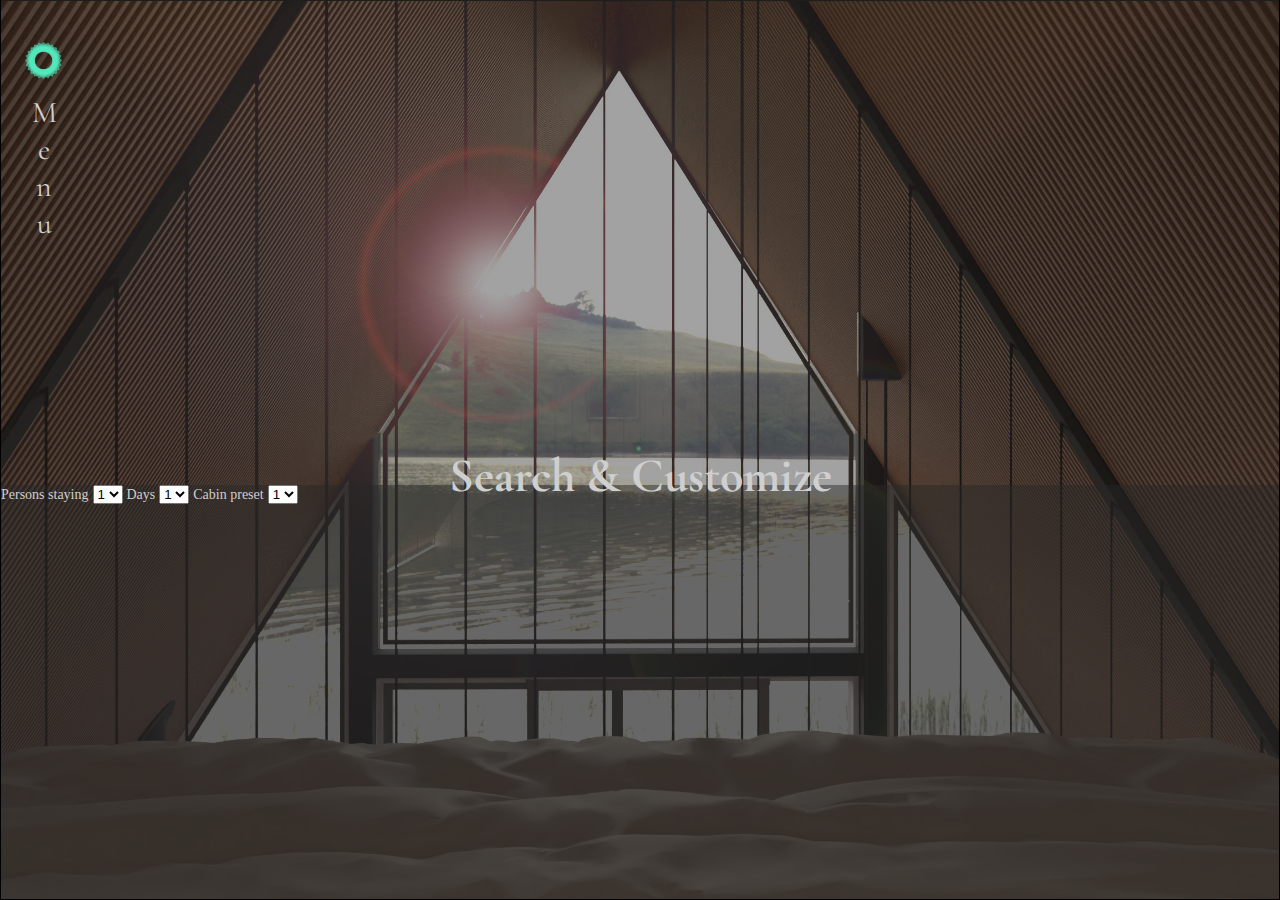
==== booking.html @ 0b2d6fbf "booking started" ====
<!DOCTYPE html>
<html lang="en">

<head>
    <meta charset="UTF-8">
    <meta name="viewport" content="width=device-width, initial-scale=1.0">
    <link rel="stylesheet" href="./css/styles.css">
    <title>Bonzai Cabins</title>
</head>

<body>


    <main class="booking booking__booking booking--background">

        <nav class="main-nav main__nav main--nav">
            <div class="main-nav__logo main-nav--logo"></div>
            <p class="main-nav__text main-nav--text">Menu</p>
        </nav>
        <nav class="main-navbar main__navbar">
            <button class="exitbtn">X</button>
            <ul class="main-navbar__list">
                <li class="navbar-list_item "><a href="./index.html">Home</a></li>
                <li class="navbar-list_item"><a href="./cabins.html">Cabins</a></li>
                <li class="navbar-list_item"><a href="./booking.html" class="navbar--booking">Book</a></li>
            </ul>
        </nav>

        <section class="booking-fill">
            <h2>Search & Customize</h2>
        </section>

        <section class="booking-search">
            <form action="" class="booking-search_form">
                <label for="peoplestaying">Persons staying</label>
                <select name="peoplestaying" class="">
                    <option value="1">1</option>
                    <option value="2">2</option>
                    <option value="3">3</option>
                    <option value="4">4</option>
                    <option value="5">5</option>
                </select>
                <label for="daysstaying">Days</label>
                <select name="daysstaying" class="">
                    <option value="1">1</option>
                    <option value="2">2</option>
                    <option value="3">3</option>
                    <option value="4">4</option>
                    <option value="5">5</option>
                </select>
                <label for="cabinpreset">Cabin preset</label>
                <select name="cabinpreset" class="">
                    <option value="1">1</option>
                    <option value="2">2</option>
                    <option value="3">3</option>
                    <option value="4">4</option>
                    <option value="5">5</option>
                </select>
            </form>


        </section>


    </main>



</body>
<script src="./script/main.js"></script>

</html>
---- css/styles.css ----
@import url('https://fonts.googleapis.com/css2?family=Cormorant+Garamond:wght@500&display=swap');


* {
    margin: 0;
    padding: 0;
    box-sizing: border-box;
}


p{
    font-family: 'Cormorant Garamond', serif;
    font-size: 1.25rem;
    color: rgba(207, 207, 207, 1);
}

h2{
    font-family: 'Cormorant Garamond', serif;
    font-size: 2.25rem;
    color: rgba(207, 207, 207, 1);

}

a{
    font-family: 'Cormorant Garamond', serif;
    font-size: 35px;
    color: rgba(207, 207, 207, 1);
    text-decoration: none;
}

li{
    margin: 15px 0;
}

li:hover{
    cursor: pointer;
}

button:hover{
    cursor: pointer;
}

label{
    color: rgba(207, 207, 207, 1);
    font-size: 0.875rem;
}

body {
    max-width: 1920px;
    height: 100vh;
    border: solid black 1px;
    margin: auto;
}

.main__main {
    width: 100%;
    height: 100%;
    display: grid;
    grid-template-columns: repeat(18, 1fr);
    grid-template-rows: repeat(13, 1fr);
    padding: 0 30px 0 30px;
}

.main--background {
    background-image: url(../assets/landingbackground.jpg);
    background-position: center center;
    background-repeat: no-repeat;
    background-size: cover;
}

.main-nav {
    grid-area: 1/1/5;
    display: flex;
    flex-wrap: wrap;
    justify-content: center;
    padding: 24px;
    z-index: 1;

}

.main-nav__logo {
    background-image: url(../assets/bonz.ai-logo.png);
    width: 100%;
    height: 25%;

}

.main-nav--logo {
    background-size: contain;
    background-repeat: no-repeat;
    background-position: center center;
    transform: translateY(7px);
}


.main-nav--text {
    writing-mode: vertical-lr;
    text-orientation: upright;
    font-size: 30px;
}

.main-nav--text:hover{
    cursor: pointer ;
}
/* NAVBAR AND ANIMATION */
.main-navbar{
    background-color: rgba(54, 54, 54, 0.8) ;
    grid-area: 1/1/5/-1;
    z-index: 1;
    transform: translateY(-100%);
    transition: 600ms;
}

.main-navbar.show{
    transform: translateY(0);
}

.main-nav.hide{
    display: none;
}
/* NAVBAR AND ANIMATION */

/* .main__navbar{
    display: flex;
    flex-direction: column;
    align-items: center;
} */

.exitbtn{
    /* align-self:flex-start; */
    background: none;
    border: none;
    font-size: 1.5rem;
    padding: 0.5rem;
    color: rgba(207, 207, 207, 1);
}

.main-navbar__list{
    text-align: center;
    list-style-type: none;
    width: fit-content;
    margin: auto;


}

.navbar--home{
    font-size: 3.125rem;
    text-decoration: underline;
}

/* #region HOME MAIN */
.main-section {
    grid-area: 3/3/-1/18;
    display: flex;
    flex-wrap: wrap;
}

.main--section{
    background-color: rgba(100, 94, 94, 0.45);
}

.main-section-logo-container{
    width: 100%;
    height: 30%;
    display: flex;
    flex-wrap: wrap;
    justify-content: center;

}

.main-section__logo{
    width: 90%;
    height: 90%;
    transform: translateY(-7.5rem);
}

.main-section-logo--text{
    transform: translate(3.25rem, -9.1875rem);
    font-size: 24px;

}

.main-section-main-container{
    width: 100%;
    height: 70%;
    display: flex;
    gap: 0.5rem;
    padding: 0 66px 25px 66px;
    justify-content: space-between;
}

.main-section__card{
    background-color: rgba(105, 105, 105, 0.6);
    width: 300px;
    height: 50%;
    display: flex;
    justify-content: center;
    flex-wrap: wrap;
    padding: 10px;

}

.main-section-card__image-1{
    background-image: url(../assets/fireplace.jpg);
    background-position: center;
    background-size: cover;
    background-repeat: no-repeat;
    width: 100%;
    height: 55%;
    box-shadow: 4px 4px 4px 0px rgba(0, 0, 0, 0.35);
    transform: translateY(-45px);


}
.main-section-card__image-2{
    background-image:url(../assets/livingroom.jpg);
    background-position: center;
    background-size: cover;
    background-repeat: no-repeat;
    width: 100%;
    height:55%;
    box-shadow: 4px 4px 4px 0px rgba(0, 0, 0, 0.35);
    transform: translateY(-45px);

}
.main-section-card__image-3{
    background-image: url(../assets/bedview.jpg);
    background-position: center;
    background-size: cover;
    background-repeat: no-repeat;
    width: 100%;
    height:55%;
    box-shadow: 4px 4px 4px 0px rgba(0, 0, 0, 0.35);
    transform: translateY(-45px);

}


.main-section__card:nth-of-type(2){
    align-self: flex-end;
}

.main-section-card__text{

    transform: translateY(-30px);
    text-align: center;
    padding: 1px;
}

/* #endregion HOME MAIN */


/* #region CABINS */

.navbar--cabins{
    font-size: 3.125rem;
    text-decoration: underline;
}

.cabin__cabin {
    width: 100%;
    height: 100%;
    display: grid;
    grid-template-columns: repeat(18, 1fr);
    grid-template-rows: repeat(13, 1fr);
    /* padding: 0 30px 0 30px; */
}
.cabin--background {
    background-image: url(../assets/fireplace.jpg);
    background-position: center center;
    background-repeat: no-repeat;
    background-size: cover;
}

.cabin-gallery{
    background-color: rgba(54, 54, 54, 0.85);
    grid-area: 1/1/6/-1;
    display: flex ;
    justify-content: center;
    align-items: center;
    gap: 1rem;
}

.cabin-gallery__image{
    width: 25%;
    height: auto;
}

.gallery__image{
    width: 100%;
    height: 100%;
    object-fit: scale-down;
    box-shadow: 10px 10px 5px 0px rgba(0,0,0,0.75);

}

.cabin-info{
    background-color: rgba(54, 54, 54, 0.8);
    grid-area: 8/1/-1/-1;
    display: flex;
    padding: 1.4375rem;
    justify-content: space-evenly;
}

.cabin-details__text{
    width: 30%;
}

.cabin-info__text{
    width: 50%;
    text-align: center;
    line-height: 3rem;
}

/* #endregion CABINS */


.navbar--booking{
    font-size: 3.125rem;
    text-decoration: underline;
}

.booking__booking {
    width: 100%;
    height: 100%;
    display: grid;
    grid-template-columns: repeat(18, 1fr);
    grid-template-rows: repeat(13, 1fr);
    /* padding: 0 30px 0 30px; */
}

.booking-fill{
    background-color: rgba(37, 37, 37, 0.429);
    grid-area: 1/1/8/-1;
    display: flex ;
    justify-content: center;
    align-items: center;
    gap: 1rem;
}

.booking-fill h2{
    font-size: 3rem;
    align-self: flex-end;
    transform: translateY(1.25rem);
    
}

.booking--background {
    background-image: url(../assets/bedview.jpg);
    background-position: center center;
    background-repeat: no-repeat;
    background-size: cover;
}

.booking-search{
    background-color: rgba(39, 39, 39, 0.7);
    grid-area: 8/1/-1/-1;

}
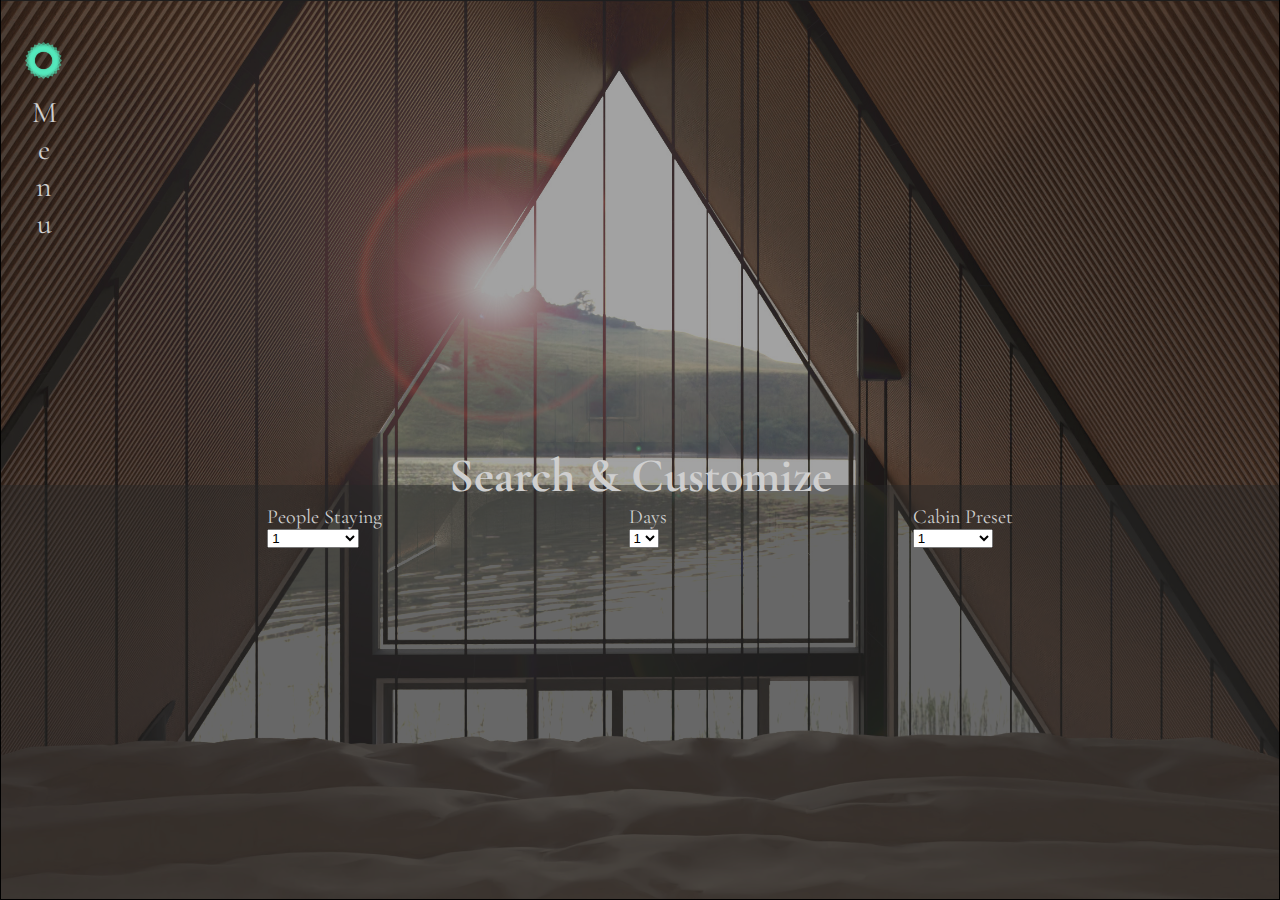
==== commit bd7489dd: "booking" ====
--- a/booking.html
+++ b/booking.html
@@ -31,31 +31,37 @@
         </section>
 
         <section class="booking-search">
-            <form action="" class="booking-search_form">
-                <label for="peoplestaying">Persons staying</label>
-                <select name="peoplestaying" class="">
-                    <option value="1">1</option>
-                    <option value="2">2</option>
-                    <option value="3">3</option>
-                    <option value="4">4</option>
-                    <option value="5">5</option>
-                </select>
-                <label for="daysstaying">Days</label>
-                <select name="daysstaying" class="">
-                    <option value="1">1</option>
-                    <option value="2">2</option>
-                    <option value="3">3</option>
-                    <option value="4">4</option>
-                    <option value="5">5</option>
-                </select>
-                <label for="cabinpreset">Cabin preset</label>
-                <select name="cabinpreset" class="">
-                    <option value="1">1</option>
-                    <option value="2">2</option>
-                    <option value="3">3</option>
-                    <option value="4">4</option>
-                    <option value="5">5</option>
-                </select>
+            <form action="" class="booking-search__form">
+                <div class="booking-box">
+                    <p>People Staying</p>
+                    <select name="peoplestaying" class="booking-search__box">
+                        <option value="1">1</option>
+                        <option value="2">2</option>
+                        <option value="3">3</option>
+                        <option value="4">4</option>
+                        <option value="5">5</option>
+                    </select>
+                </div>
+                <div class="booking-box">
+                    <p>Days</p>
+                    <select name="daysstaying" class="booking-search__box">
+                        <option value="1">1</option>
+                        <option value="2">2</option>
+                        <option value="3">3</option>
+                        <option value="4">4</option>
+                        <option value="5">5</option>
+                    </select>
+                </div>
+                <div class="booking-box">
+                    <p>Cabin Preset</p>
+                    <select name="cabinpreset" class="booking-search__box">
+                        <option value="1">1</option>
+                        <option value="2">2</option>
+                        <option value="3">3</option>
+                        <option value="4">4</option>
+                        <option value="5">5</option>
+                    </select>
+                </div>
             </form>
 
 
--- a/css/styles.css
+++ b/css/styles.css
@@ -58,7 +58,7 @@
     display: grid;
     grid-template-columns: repeat(18, 1fr);
     grid-template-rows: repeat(13, 1fr);
-    padding: 0 30px 0 30px;
+    /* padding: 0 30px 0 30px; */
 }
 
 .main--background {
@@ -186,14 +186,14 @@
     height: 70%;
     display: flex;
     gap: 0.5rem;
-    padding: 0 66px 25px 66px;
+    padding: 10px;
     justify-content: space-between;
 }
 
 .main-section__card{
     background-color: rgba(105, 105, 105, 0.6);
-    width: 300px;
-    height: 50%;
+    width: 50%;
+    height: 20rem;
     display: flex;
     justify-content: center;
     flex-wrap: wrap;
@@ -201,45 +201,29 @@
 
 }
 
+.main-section-card-image{
+    background-position: center;
+    background-size: cover;
+    background-repeat: no-repeat;
+    width: 100%;
+    height: 12.5rem;
+    box-shadow: 4px 4px 4px 0px rgba(0, 0, 0, 0.35);
+    transform: translateY(-45px);
+
+}
+
 .main-section-card__image-1{
     background-image: url(../assets/fireplace.jpg);
-    background-position: center;
-    background-size: cover;
-    background-repeat: no-repeat;
-    width: 100%;
-    height: 55%;
-    box-shadow: 4px 4px 4px 0px rgba(0, 0, 0, 0.35);
-    transform: translateY(-45px);
-
-
 }
 .main-section-card__image-2{
     background-image:url(../assets/livingroom.jpg);
-    background-position: center;
-    background-size: cover;
-    background-repeat: no-repeat;
-    width: 100%;
-    height:55%;
-    box-shadow: 4px 4px 4px 0px rgba(0, 0, 0, 0.35);
-    transform: translateY(-45px);
 
 }
 .main-section-card__image-3{
     background-image: url(../assets/bedview.jpg);
-    background-position: center;
-    background-size: cover;
-    background-repeat: no-repeat;
-    width: 100%;
-    height:55%;
-    box-shadow: 4px 4px 4px 0px rgba(0, 0, 0, 0.35);
-    transform: translateY(-45px);
-
-}
-
-
-.main-section__card:nth-of-type(2){
-    align-self: flex-end;
-}
+}
+
+
 
 .main-section-card__text{
 
@@ -356,6 +340,20 @@
 .booking-search{
     background-color: rgba(39, 39, 39, 0.7);
     grid-area: 8/1/-1/-1;
-
-}
-
+    padding: 20px;
+    display: flex;
+    justify-content: center;
+    
+}
+
+.booking-search__form{
+    display: flex;
+    justify-content: space-evenly;
+    width: 100%;
+}
+
+.booking-search__box{
+    width: 80%;
+    
+}
+
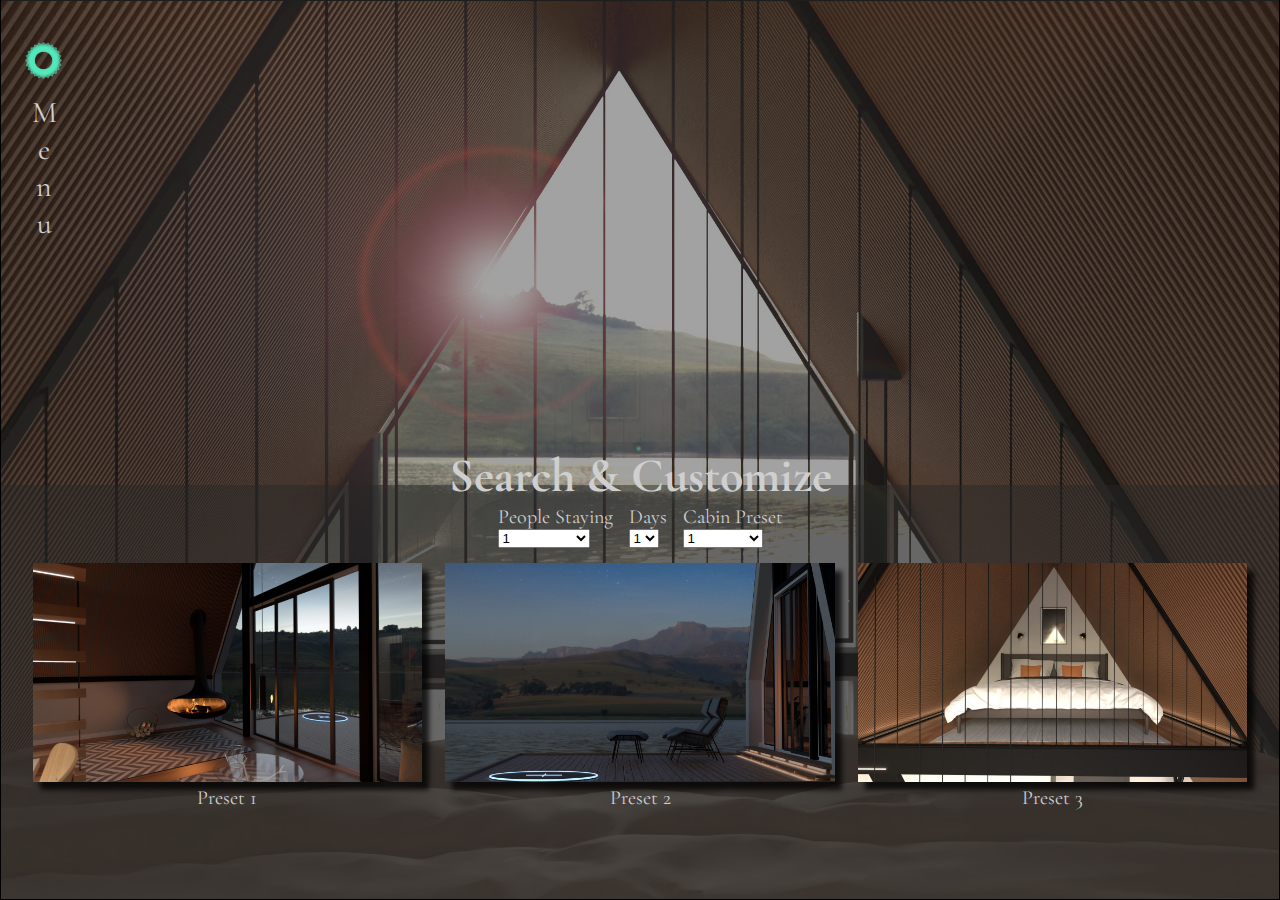
==== commit 4a604e4f: "added "search resaults"" ====
--- a/booking.html
+++ b/booking.html
@@ -63,6 +63,20 @@
                     </select>
                 </div>
             </form>
+            <section class="booking-search-resault">
+                <figure class="booking-search-resault__card">
+                    <img src="./assets/fireplace.jpg" alt="" class="booking-search-resault__image">
+                    <p class="resault-card__text">Preset 1</p>
+                </figure>
+                <figure class="booking-search-resault__card">
+                    <img src="./assets/landingbackground.jpg" alt="" class="booking-search-resault__image">
+                    <p class="resault-card__text">Preset 2</p>
+                </figure>
+                <figure class="booking-search-resault__card">
+                    <img src="./assets/bedroomdark.jpg" alt="" class="booking-search-resault__image">
+                    <p class="resault-card__text">Preset 3</p>
+                </figure>
+            </section>
 
 
         </section>
--- a/css/styles.css
+++ b/css/styles.css
@@ -7,7 +7,7 @@
     box-sizing: border-box;
 }
 
-
+/* #region GLOBAL */
 p{
     font-family: 'Cormorant Garamond', serif;
     font-size: 1.25rem;
@@ -18,7 +18,6 @@
     font-family: 'Cormorant Garamond', serif;
     font-size: 2.25rem;
     color: rgba(207, 207, 207, 1);
-
 }
 
 a{
@@ -52,21 +51,7 @@
     margin: auto;
 }
 
-.main__main {
-    width: 100%;
-    height: 100%;
-    display: grid;
-    grid-template-columns: repeat(18, 1fr);
-    grid-template-rows: repeat(13, 1fr);
-    /* padding: 0 30px 0 30px; */
-}
-
-.main--background {
-    background-image: url(../assets/landingbackground.jpg);
-    background-position: center center;
-    background-repeat: no-repeat;
-    background-size: cover;
-}
+
 
 .main-nav {
     grid-area: 1/1/5;
@@ -75,14 +60,12 @@
     justify-content: center;
     padding: 24px;
     z-index: 1;
-
 }
 
 .main-nav__logo {
     background-image: url(../assets/bonz.ai-logo.png);
     width: 100%;
     height: 25%;
-
 }
 
 .main-nav--logo {
@@ -140,8 +123,6 @@
     list-style-type: none;
     width: fit-content;
     margin: auto;
-
-
 }
 
 .navbar--home{
@@ -149,100 +130,17 @@
     text-decoration: underline;
 }
 
-/* #region HOME MAIN */
-.main-section {
-    grid-area: 3/3/-1/18;
-    display: flex;
-    flex-wrap: wrap;
-}
-
-.main--section{
-    background-color: rgba(100, 94, 94, 0.45);
-}
-
-.main-section-logo-container{
-    width: 100%;
-    height: 30%;
-    display: flex;
-    flex-wrap: wrap;
-    justify-content: center;
-
-}
-
-.main-section__logo{
-    width: 90%;
-    height: 90%;
-    transform: translateY(-7.5rem);
-}
-
-.main-section-logo--text{
-    transform: translate(3.25rem, -9.1875rem);
-    font-size: 24px;
-
-}
-
-.main-section-main-container{
-    width: 100%;
-    height: 70%;
-    display: flex;
-    gap: 0.5rem;
-    padding: 10px;
-    justify-content: space-between;
-}
-
-.main-section__card{
-    background-color: rgba(105, 105, 105, 0.6);
-    width: 50%;
-    height: 20rem;
-    display: flex;
-    justify-content: center;
-    flex-wrap: wrap;
-    padding: 10px;
-
-}
-
-.main-section-card-image{
-    background-position: center;
+.main,
+.cabin,
+.booking{
+    background-position: center center;
+    background-repeat: no-repeat;
     background-size: cover;
-    background-repeat: no-repeat;
-    width: 100%;
-    height: 12.5rem;
-    box-shadow: 4px 4px 4px 0px rgba(0, 0, 0, 0.35);
-    transform: translateY(-45px);
-
-}
-
-.main-section-card__image-1{
-    background-image: url(../assets/fireplace.jpg);
-}
-.main-section-card__image-2{
-    background-image:url(../assets/livingroom.jpg);
-
-}
-.main-section-card__image-3{
-    background-image: url(../assets/bedview.jpg);
-}
-
-
-
-.main-section-card__text{
-
-    transform: translateY(-30px);
-    text-align: center;
-    padding: 1px;
-}
-
-/* #endregion HOME MAIN */
-
-
-/* #region CABINS */
-
-.navbar--cabins{
-    font-size: 3.125rem;
-    text-decoration: underline;
-}
-
-.cabin__cabin {
+}
+
+.main__main,
+.booking__booking,
+.cabin__cabin{
     width: 100%;
     height: 100%;
     display: grid;
@@ -250,11 +148,107 @@
     grid-template-rows: repeat(13, 1fr);
     /* padding: 0 30px 0 30px; */
 }
+
+/* #endregion GLOBAL */
+
+/* #region HOME MAIN */
+.main-section {
+    grid-area: 3/3/-1/18;
+    display: flex;
+    flex-wrap: wrap;
+}
+
+.main--section{
+    background-color: rgba(100, 94, 94, 0.45);
+}
+
+.main--background {
+    background-image: url(../assets/landingbackground.jpg);
+}
+
+.main-section-logo-container{
+    width: 100%;
+    height: 30%;
+    display: flex;
+    flex-wrap: wrap;
+    justify-content: center;
+
+}
+
+.main-section__logo{
+    width: 90%;
+    height: 90%;
+    transform: translateY(-7.5rem);
+}
+
+.main-section-logo--text{
+    transform: translate(3.25rem, -9.1875rem);
+    font-size: 24px;
+
+}
+
+.main-section-main-container{
+    width: 100%;
+    height: 70%;
+    display: flex;
+    gap: 0.5rem;
+    padding: 10px;
+    justify-content: space-between;
+}
+
+.main-section__card{
+    background-color: rgba(105, 105, 105, 0.6);
+    width: 50%;
+    height: 20rem;
+    display: flex;
+    justify-content: center;
+    flex-wrap: wrap;
+    padding: 10px;
+
+}
+
+.main-section-card-image{
+    background-position: center;
+    background-size: cover;
+    background-repeat: no-repeat;
+    width: 100%;
+    height: 12.5rem;
+    box-shadow: 4px 4px 4px 0px rgba(0, 0, 0, 0.35);
+    transform: translateY(-45px);
+
+}
+
+.main-section-card__image-1{
+    background-image: url(../assets/fireplace.jpg);
+}
+.main-section-card__image-2{
+    background-image:url(../assets/livingroom.jpg);
+
+}
+.main-section-card__image-3{
+    background-image: url(../assets/bedview.jpg);
+}
+
+.main-section-card__text{
+
+    transform: translateY(-30px);
+    text-align: center;
+    padding: 1px;
+}
+
+/* #endregion HOME MAIN */
+
+
+/* #region CABINS */
+
+.navbar--cabins{
+    font-size: 3.125rem;
+    text-decoration: underline;
+}
+
 .cabin--background {
     background-image: url(../assets/fireplace.jpg);
-    background-position: center center;
-    background-repeat: no-repeat;
-    background-size: cover;
+
 }
 
 .cabin-gallery{
@@ -300,18 +294,10 @@
 /* #endregion CABINS */
 
 
+/* #region BOOKING */
 .navbar--booking{
     font-size: 3.125rem;
     text-decoration: underline;
-}
-
-.booking__booking {
-    width: 100%;
-    height: 100%;
-    display: grid;
-    grid-template-columns: repeat(18, 1fr);
-    grid-template-rows: repeat(13, 1fr);
-    /* padding: 0 30px 0 30px; */
 }
 
 .booking-fill{
@@ -332,9 +318,7 @@
 
 .booking--background {
     background-image: url(../assets/bedview.jpg);
-    background-position: center center;
-    background-repeat: no-repeat;
-    background-size: cover;
+
 }
 
 .booking-search{
@@ -343,13 +327,16 @@
     padding: 20px;
     display: flex;
     justify-content: center;
+    flex-wrap: wrap;
     
 }
 
 .booking-search__form{
     display: flex;
-    justify-content: space-evenly;
-    width: 100%;
+    gap: 1rem;
+    justify-content: center;
+    height: 5%;
+    
 }
 
 .booking-search__box{
@@ -357,3 +344,139 @@
     
 }
 
+.booking-search-resault{
+    /* background-color: rgb(193, 250, 231); */
+    width: 100%;
+    height: 80%;
+    display: flex;
+    
+}
+
+.booking-search-resault__card{
+    /* background-color: rgb(208, 176, 238); */
+    padding: 0.725rem;
+    
+    
+}
+
+.booking-search-resault__image{
+   width: 100%;
+   box-shadow: 7px 8px 5px 0px rgba(0,0,0,0.75);
+ 
+}
+
+.resault-card__text{
+    text-align: center;
+}
+/* #endregion BOOKING */
+
+
+/* #region MEDIA QUERY */
+@media only screen and (max-width: 600px){
+
+    li{
+        margin: 2px 0;
+    }
+.main-nav{
+    background-color: rgba(95, 95, 95, 0.678);
+    grid-area: 1/1/2/-1;
+    display: flex;
+    flex-direction: row;
+    justify-content: center;
+    align-items: center;
+}
+    
+    .main-nav__logo {
+        width: 15%;
+        height: 4rem;
+    }
+     
+    .main-nav--text {
+        writing-mode: horizontal-tb;
+        font-size: 44px;
+        transform: translateY(0.4375rem);
+    }
+
+    .main--background {
+        background-image: url(../assets/landingbackground.jpg);
+        background-position: top;
+        background-repeat: no-repeat;
+        background-size: contain;
+    }
+
+    .main-section {
+        grid-area: 3/1/-1/-1;
+        /* background-color: rgb(48, 48, 47); */
+        margin-top: 20px;
+
+    }
+
+    .main-section-logo-container{
+        width: 100%;
+        height: 20%;
+        display: flex;
+        flex-direction: column;
+        justify-content: center;
+        align-items: center;
+    }
+    
+    .main-section__logo{
+        width: 50%;
+        height: 50%;
+        transform: translateY(0);
+        
+    }
+    
+    .main-section-logo--text{
+        transform: translate(0);
+        font-size: 24px;
+    
+    }
+
+    .main-section-main-container{
+        width: 100%;
+        height: 70%;
+        display: flex;
+        gap: 0.5rem;
+        padding: 10px;
+        flex-direction: column;
+        align-items: center;
+        overflow: auto;
+       
+    }
+
+    .main--section{
+        background-color: rgba(49, 49, 49, 0.829);
+    }
+    
+    .main-section__card{
+        background-color: rgba(105, 105, 105, 0.6);
+        width: 100%;
+        height: fit-content;
+        display: flex;
+        justify-content: center;
+        flex-wrap: wrap;
+        padding: 10px;
+    
+    }
+    
+    .main-section-card-image{
+        background-position: center;
+        background-size: cover;
+        background-repeat: no-repeat;
+        width: 100%;
+        height: 12.5rem;
+        box-shadow: 4px 4px 4px 0px rgba(0, 0, 0, 0.35);
+        transform: translateY(0);
+    
+    }
+    .main-section-card__text{
+
+        transform: translateY(0);
+        text-align: center;
+        padding: 1px;
+    }
+
+}
+
+/* #endregion MEDIA QUERY */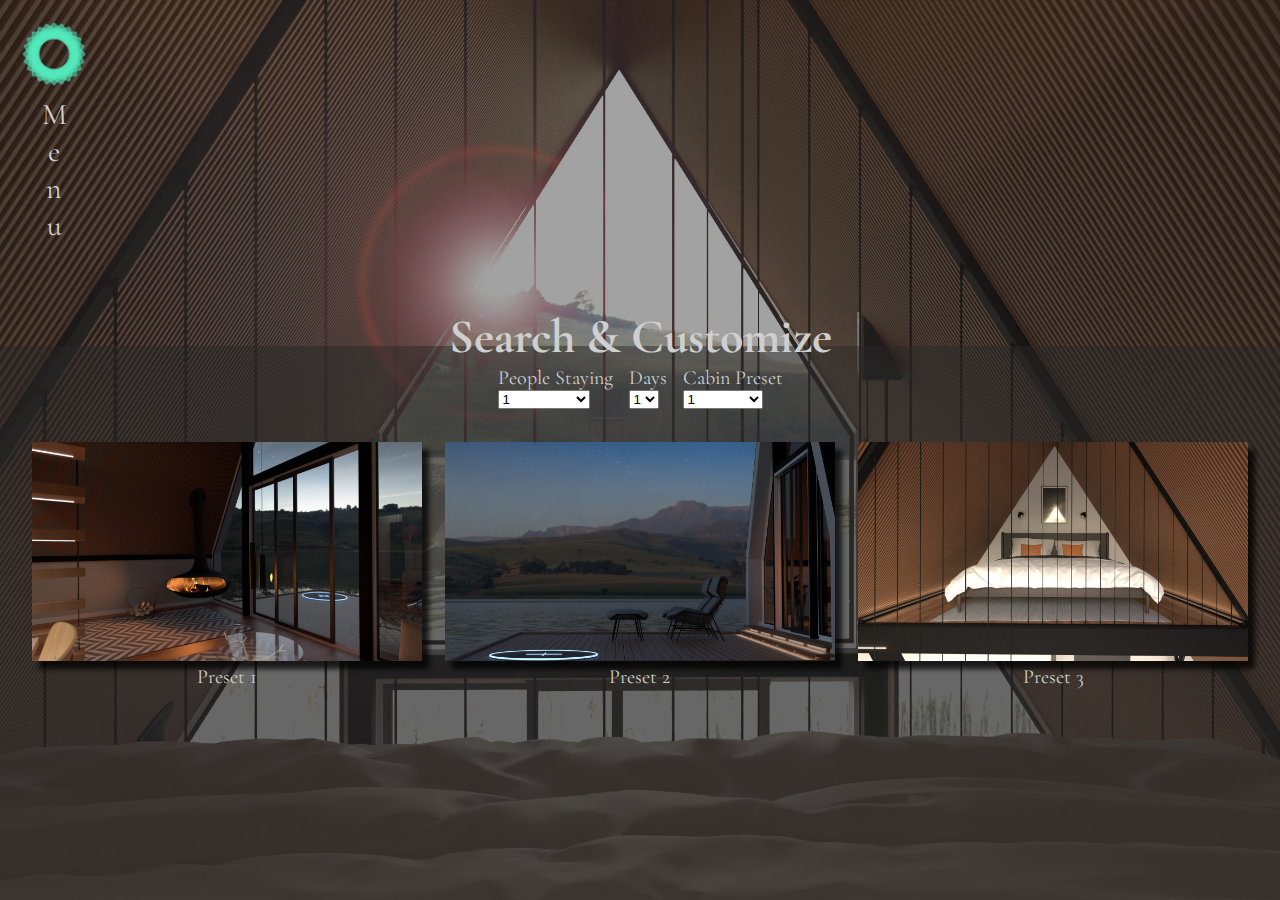
==== commit e57530b8: "media query for W360px" ====
--- a/booking.html
+++ b/booking.html
@@ -12,6 +12,10 @@
 
 
     <main class="booking booking__booking booking--background">
+        <figure class="main-section-logo-container logo-outside">
+            <img src="./assets/bonz.ai-logo-color-landscape - org.png" class="main-section__logo" alt="">
+            <p class="main-section-logo--text">Simple Living Powered By AI</p>
+        </figure>
 
         <nav class="main-nav main__nav main--nav">
             <div class="main-nav__logo main-nav--logo"></div>
@@ -63,18 +67,18 @@
                     </select>
                 </div>
             </form>
-            <section class="booking-search-resault">
-                <figure class="booking-search-resault__card">
-                    <img src="./assets/fireplace.jpg" alt="" class="booking-search-resault__image">
-                    <p class="resault-card__text">Preset 1</p>
+            <section class="booking-search-result">
+                <figure class="booking-search-result__card">
+                    <img src="./assets/fireplace.jpg" alt="" class="booking-search-result__image">
+                    <p class="result-card__text">Preset 1</p>
                 </figure>
-                <figure class="booking-search-resault__card">
-                    <img src="./assets/landingbackground.jpg" alt="" class="booking-search-resault__image">
-                    <p class="resault-card__text">Preset 2</p>
+                <figure class="booking-search-result__card">
+                    <img src="./assets/landingbackground.jpg" alt="" class="booking-search-result__image">
+                    <p class="result-card__text">Preset 2</p>
                 </figure>
-                <figure class="booking-search-resault__card">
-                    <img src="./assets/bedroomdark.jpg" alt="" class="booking-search-resault__image">
-                    <p class="resault-card__text">Preset 3</p>
+                <figure class="booking-search-result__card">
+                    <img src="./assets/bedroomdark.jpg" alt="" class="booking-search-result__image">
+                    <p class="result-card__text">Preset 3</p>
                 </figure>
             </section>
 
--- a/css/styles.css
+++ b/css/styles.css
@@ -8,38 +8,38 @@
 }
 
 /* #region GLOBAL */
-p{
+p {
     font-family: 'Cormorant Garamond', serif;
     font-size: 1.25rem;
     color: rgba(207, 207, 207, 1);
 }
 
-h2{
+h2 {
     font-family: 'Cormorant Garamond', serif;
     font-size: 2.25rem;
     color: rgba(207, 207, 207, 1);
 }
 
-a{
+a {
     font-family: 'Cormorant Garamond', serif;
     font-size: 35px;
     color: rgba(207, 207, 207, 1);
     text-decoration: none;
 }
 
-li{
+li {
     margin: 15px 0;
 }
 
-li:hover{
+li:hover {
     cursor: pointer;
 }
 
-button:hover{
+button:hover {
     cursor: pointer;
 }
 
-label{
+label {
     color: rgba(207, 207, 207, 1);
     font-size: 0.875rem;
 }
@@ -47,10 +47,19 @@
 body {
     max-width: 1920px;
     height: 100vh;
-    border: solid black 1px;
     margin: auto;
 }
 
+.main__main,
+.booking__booking,
+.cabin__cabin {
+    width: 100%;
+    height: 100%;
+    display: grid;
+    grid-template-columns: repeat(18, 1fr);
+    grid-template-rows: repeat(13, 1fr);
+    /* padding: 0 30px 0 30px; */
+}
 
 
 .main-nav {
@@ -58,23 +67,36 @@
     display: flex;
     flex-wrap: wrap;
     justify-content: center;
-    padding: 24px;
+    padding: 1.4rem;
+    line-height: 0.3125rem;
     z-index: 1;
+}
+
+.main,
+.cabin,
+.booking {
+    width: 100vw;
+    height: 100vh;
+    background-position: center center;
+    background-repeat: no-repeat;
+    background-size: cover;
+}
+
+.logo-outside{
+    visibility: hidden;
 }
 
 .main-nav__logo {
     background-image: url(../assets/bonz.ai-logo.png);
-    width: 100%;
-    height: 25%;
+    width: 4rem;
+    height: 4rem;
 }
 
 .main-nav--logo {
     background-size: contain;
     background-repeat: no-repeat;
     background-position: center center;
-    transform: translateY(7px);
-}
-
+}
 
 .main-nav--text {
     writing-mode: vertical-lr;
@@ -82,34 +104,32 @@
     font-size: 30px;
 }
 
-.main-nav--text:hover{
-    cursor: pointer ;
-}
+.main-nav--text:hover {
+    cursor: pointer;
+}
+
 /* NAVBAR AND ANIMATION */
-.main-navbar{
-    background-color: rgba(54, 54, 54, 0.8) ;
-    grid-area: 1/1/5/-1;
+.main-navbar {
+    background-color: rgba(54, 54, 54, 0.8);
+    grid-area: 1/1/6/-1;
     z-index: 1;
     transform: translateY(-100%);
     transition: 600ms;
-}
-
-.main-navbar.show{
+    
+}
+
+.main-navbar.show {
     transform: translateY(0);
 }
 
-.main-nav.hide{
+.main-nav.hide {
     display: none;
 }
+
 /* NAVBAR AND ANIMATION */
 
-/* .main__navbar{
-    display: flex;
-    flex-direction: column;
-    align-items: center;
-} */
-
-.exitbtn{
+
+.exitbtn {
     /* align-self:flex-start; */
     background: none;
     border: none;
@@ -118,47 +138,34 @@
     color: rgba(207, 207, 207, 1);
 }
 
-.main-navbar__list{
+.main-navbar__list {
     text-align: center;
     list-style-type: none;
     width: fit-content;
     margin: auto;
 }
 
-.navbar--home{
+.navbar--home {
     font-size: 3.125rem;
     text-decoration: underline;
 }
 
-.main,
-.cabin,
-.booking{
-    background-position: center center;
-    background-repeat: no-repeat;
-    background-size: cover;
-}
-
-.main__main,
-.booking__booking,
-.cabin__cabin{
-    width: 100%;
-    height: 100%;
-    display: grid;
-    grid-template-columns: repeat(18, 1fr);
-    grid-template-rows: repeat(13, 1fr);
-    /* padding: 0 30px 0 30px; */
-}
+
+
+
 
 /* #endregion GLOBAL */
 
 /* #region HOME MAIN */
 .main-section {
     grid-area: 3/3/-1/18;
-    display: flex;
-    flex-wrap: wrap;
-}
-
-.main--section{
+    display: grid;
+    grid-template-columns: repeat(10, 1fr);
+    grid-template-rows: repeat(10, 1fr);
+    
+}
+
+.main--section {
     background-color: rgba(100, 94, 94, 0.45);
 }
 
@@ -166,74 +173,76 @@
     background-image: url(../assets/landingbackground.jpg);
 }
 
-.main-section-logo-container{
-    width: 100%;
-    height: 30%;
-    display: flex;
-    flex-wrap: wrap;
-    justify-content: center;
-
-}
-
-.main-section__logo{
-    width: 90%;
-    height: 90%;
-    transform: translateY(-7.5rem);
-}
-
-.main-section-logo--text{
-    transform: translate(3.25rem, -9.1875rem);
-    font-size: 24px;
-
-}
-
-.main-section-main-container{
-    width: 100%;
-    height: 70%;
-    display: flex;
-    gap: 0.5rem;
-    padding: 10px;
-    justify-content: space-between;
-}
-
-.main-section__card{
-    background-color: rgba(105, 105, 105, 0.6);
-    width: 50%;
-    height: 20rem;
-    display: flex;
-    justify-content: center;
-    flex-wrap: wrap;
-    padding: 10px;
-
-}
-
-.main-section-card-image{
-    background-position: center;
-    background-size: cover;
-    background-repeat: no-repeat;
-    width: 100%;
-    height: 12.5rem;
-    box-shadow: 4px 4px 4px 0px rgba(0, 0, 0, 0.35);
-    transform: translateY(-45px);
-
-}
-
-.main-section-card__image-1{
-    background-image: url(../assets/fireplace.jpg);
-}
-.main-section-card__image-2{
-    background-image:url(../assets/livingroom.jpg);
-
-}
-.main-section-card__image-3{
-    background-image: url(../assets/bedview.jpg);
+.main-section-logo-container {
+    /* background-color: rgb(114, 73, 120); */
+    grid-area: 1/1/3/-1;
+    display: flex;
+    flex-wrap: wrap;
+    align-items: center;
+    justify-content: center;
+}
+
+.main-section__logo {
+    width: 100%;
+    height: 80%;
+   object-fit: scale-down;
+   aspect-ratio: 1;
+   
+}
+
+.main-section-logo--text {
+    font-size: 1.875rem;
+    text-align: center;
+
+}
+
+.main-section-main-container {
+    /* background-color: rgb(204, 159, 247); */
+    grid-area: 3/1/-1/-1;
+    display: flex;
+    flex-wrap: wrap;
+    justify-content: center;
+    align-items: center;
+    overflow: auto;
+}
+
+
+.main-section__card {
+    flex: 0 0 400px;
+    /* background-color: rgb(208, 176, 238); */
+    padding: 0.725rem;
+    display: flex;
+    justify-content: center;
+    flex-wrap: wrap;
+    gap: 0.9375rem;
+}
+
+
+
+.main-section__image {
+    width: 100%;
+    height: auto;
+    box-shadow: 7px 8px 5px 0px rgba(0, 0, 0, 0.75);
+
 }
 
 .main-section-card__text{
-
-    transform: translateY(-30px);
     text-align: center;
-    padding: 1px;
+    padding: 5px;
+}
+
+.fa-solid{
+    font-size: 4.25rem;
+    color: rgba(207, 207, 207, 0.8);
+}
+
+.main-section__icon {
+    flex: 0 0 400px;
+    /* background-color: rgb(208, 176, 238); */
+    padding: 0.725rem;
+    display: flex;
+    justify-content: center;
+    flex-wrap: wrap;
 }
 
 /* #endregion HOME MAIN */
@@ -241,7 +250,7 @@
 
 /* #region CABINS */
 
-.navbar--cabins{
+.navbar--cabins {
     font-size: 3.125rem;
     text-decoration: underline;
 }
@@ -251,41 +260,46 @@
 
 }
 
-.cabin-gallery{
+.cabin-gallery {
     background-color: rgba(54, 54, 54, 0.85);
-    grid-area: 1/1/6/-1;
-    display: flex ;
+    grid-area: 1/1/7/-1;
+    display: flex;
     justify-content: center;
     align-items: center;
+    flex-wrap: wrap;
     gap: 1rem;
-}
-
-.cabin-gallery__image{
+    padding: 58px;
+    overflow: auto;
+}
+
+.cabin-gallery__image {
+    flex: 0.3 0 250px;
     width: 25%;
     height: auto;
 }
 
-.gallery__image{
-    width: 100%;
-    height: 100%;
+.gallery__image {
+    width: 100%;
+    height: auto;
     object-fit: scale-down;
-    box-shadow: 10px 10px 5px 0px rgba(0,0,0,0.75);
-
-}
-
-.cabin-info{
+    box-shadow: 10px 10px 5px 0px rgba(0, 0, 0, 0.75);
+
+}
+
+.cabin-info {
     background-color: rgba(54, 54, 54, 0.8);
     grid-area: 8/1/-1/-1;
     display: flex;
     padding: 1.4375rem;
     justify-content: space-evenly;
-}
-
-.cabin-details__text{
+    overflow: auto;
+}
+
+.cabin-details__text {
     width: 30%;
 }
 
-.cabin-info__text{
+.cabin-info__text {
     width: 50%;
     text-align: center;
     line-height: 3rem;
@@ -295,25 +309,25 @@
 
 
 /* #region BOOKING */
-.navbar--booking{
+.navbar--booking {
     font-size: 3.125rem;
     text-decoration: underline;
 }
 
-.booking-fill{
+.booking-fill {
     background-color: rgba(37, 37, 37, 0.429);
-    grid-area: 1/1/8/-1;
-    display: flex ;
+    grid-area: 1/1/6/-1;
+    display: flex;
     justify-content: center;
     align-items: center;
     gap: 1rem;
 }
 
-.booking-fill h2{
+.booking-fill h2 {
     font-size: 3rem;
     align-self: flex-end;
     transform: translateY(1.25rem);
-    
+
 }
 
 .booking--background {
@@ -321,161 +335,120 @@
 
 }
 
-.booking-search{
+.booking-search {
     background-color: rgba(39, 39, 39, 0.7);
-    grid-area: 8/1/-1/-1;
+    grid-area: 6/1/-1/-1;
     padding: 20px;
     display: flex;
     justify-content: center;
     flex-wrap: wrap;
-    
-}
-
-.booking-search__form{
+
+}
+
+.booking-search__form {
     display: flex;
     gap: 1rem;
     justify-content: center;
     height: 5%;
-    
-}
-
-.booking-search__box{
+
+}
+
+.booking-search__box {
     width: 80%;
-    
-}
-
-.booking-search-resault{
+
+}
+
+.booking-search-result {
     /* background-color: rgb(193, 250, 231); */
     width: 100%;
     height: 80%;
     display: flex;
-    
-}
-
-.booking-search-resault__card{
+    flex-wrap: wrap;
+    justify-content: center;
+    overflow: auto;
+
+}
+
+.booking-search-result__card {
+    flex: 1 1 300px;
     /* background-color: rgb(208, 176, 238); */
     padding: 0.725rem;
-    
-    
-}
-
-.booking-search-resault__image{
-   width: 100%;
-   box-shadow: 7px 8px 5px 0px rgba(0,0,0,0.75);
- 
-}
-
-.resault-card__text{
+}
+
+
+
+.booking-search-result__image {
+    width: 100%;
+    height: auto;
+    box-shadow: 7px 8px 5px 0px rgba(0, 0, 0, 0.75);
+
+}
+
+.result-card__text {
     text-align: center;
 }
+
 /* #endregion BOOKING */
 
 
 /* #region MEDIA QUERY */
-@media only screen and (max-width: 600px){
-
-    li{
-        margin: 2px 0;
-    }
-.main-nav{
-    background-color: rgba(95, 95, 95, 0.678);
-    grid-area: 1/1/2/-1;
-    display: flex;
-    flex-direction: row;
-    justify-content: center;
-    align-items: center;
-}
-    
-    .main-nav__logo {
-        width: 15%;
-        height: 4rem;
-    }
-     
-    .main-nav--text {
+@media only screen and (max-width: 360px){
+
+
+    .main-section-logo-container{
+        visibility: hidden;
+    }
+
+    .logo-outside{
+        visibility: visible;
+        z-index: 1;
+
+    }
+
+    .logo-outside p {
+        font-size: 1.25rem;
+    }
+
+    .main-nav{
+        grid-area: 3/1/3/-1;
+        gap: 1rem;
+        
+    }
+
+    .main-nav--text{
         writing-mode: horizontal-tb;
-        font-size: 44px;
-        transform: translateY(0.4375rem);
-    }
-
-    .main--background {
-        background-image: url(../assets/landingbackground.jpg);
-        background-position: top;
-        background-repeat: no-repeat;
-        background-size: contain;
+        align-self: center;
+        font-size: 2.8125rem;
     }
 
     .main-section {
-        grid-area: 3/1/-1/-1;
-        /* background-color: rgb(48, 48, 47); */
-        margin-top: 20px;
-
-    }
-
-    .main-section-logo-container{
-        width: 100%;
-        height: 20%;
-        display: flex;
-        flex-direction: column;
-        justify-content: center;
-        align-items: center;
-    }
-    
-    .main-section__logo{
-        width: 50%;
-        height: 50%;
+        grid-area: 4/1/-1/-1 ;
+        display: grid;
+        grid-template-columns: repeat(6,1fr);
+
+    }
+
+    .main-section-main-container{
+        grid-area: 1/1/-1/-1 ;
+    }
+
+    .main-section-card__text{
+        padding: 15px;
+    }
+
+    .cabin-info{
+        grid-area: 4/1/8/-1;
+    }
+
+    .cabin-gallery{
+        grid-area: 8/1/-1/-1;
+    }
+
+    .booking-fill h2{
+        font-size: 2rem;
         transform: translateY(0);
-        
-    }
-    
-    .main-section-logo--text{
-        transform: translate(0);
-        font-size: 24px;
-    
-    }
-
-    .main-section-main-container{
-        width: 100%;
-        height: 70%;
-        display: flex;
-        gap: 0.5rem;
-        padding: 10px;
-        flex-direction: column;
-        align-items: center;
-        overflow: auto;
-       
-    }
-
-    .main--section{
-        background-color: rgba(49, 49, 49, 0.829);
-    }
-    
-    .main-section__card{
-        background-color: rgba(105, 105, 105, 0.6);
-        width: 100%;
-        height: fit-content;
-        display: flex;
-        justify-content: center;
-        flex-wrap: wrap;
-        padding: 10px;
-    
-    }
-    
-    .main-section-card-image{
-        background-position: center;
-        background-size: cover;
-        background-repeat: no-repeat;
-        width: 100%;
-        height: 12.5rem;
-        box-shadow: 4px 4px 4px 0px rgba(0, 0, 0, 0.35);
-        transform: translateY(0);
-    
-    }
-    .main-section-card__text{
-
-        transform: translateY(0);
-        text-align: center;
-        padding: 1px;
-    }
+    }
+
 
 }
 
